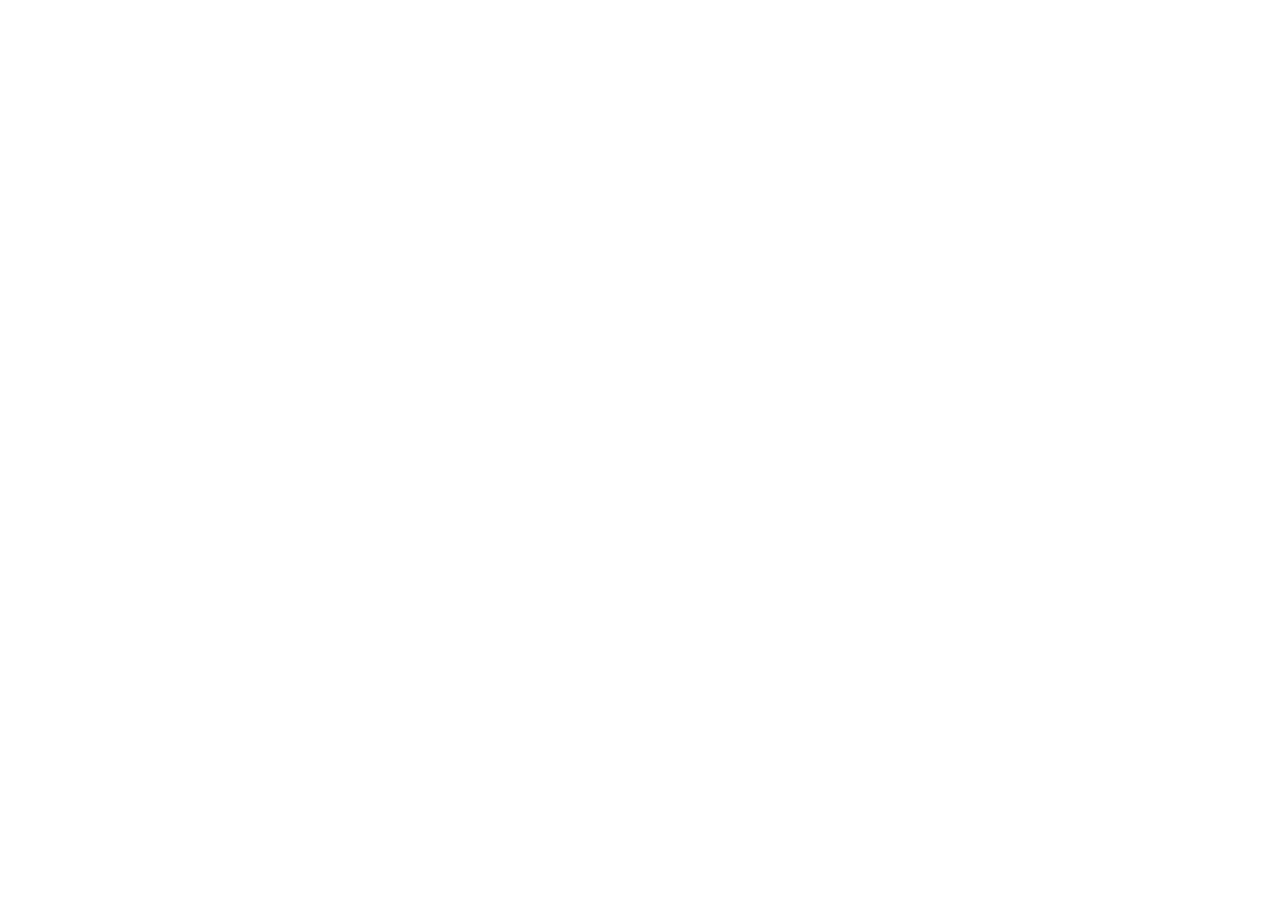
==== index.html @ ad9630a5 "initialize repo" ====
<!DOCTYPE html>
<html lang="en">
<head>
    <meta charset="UTF-8">
    <meta name="viewport" content="width=device-width, initial-scale=1.0">
    <link rel="stylesheet" href="style.css">
    <title>Mustacchio Midterm</title>
</head>
<body>
    


    <script src="script.js"></script>
</body>
</html>
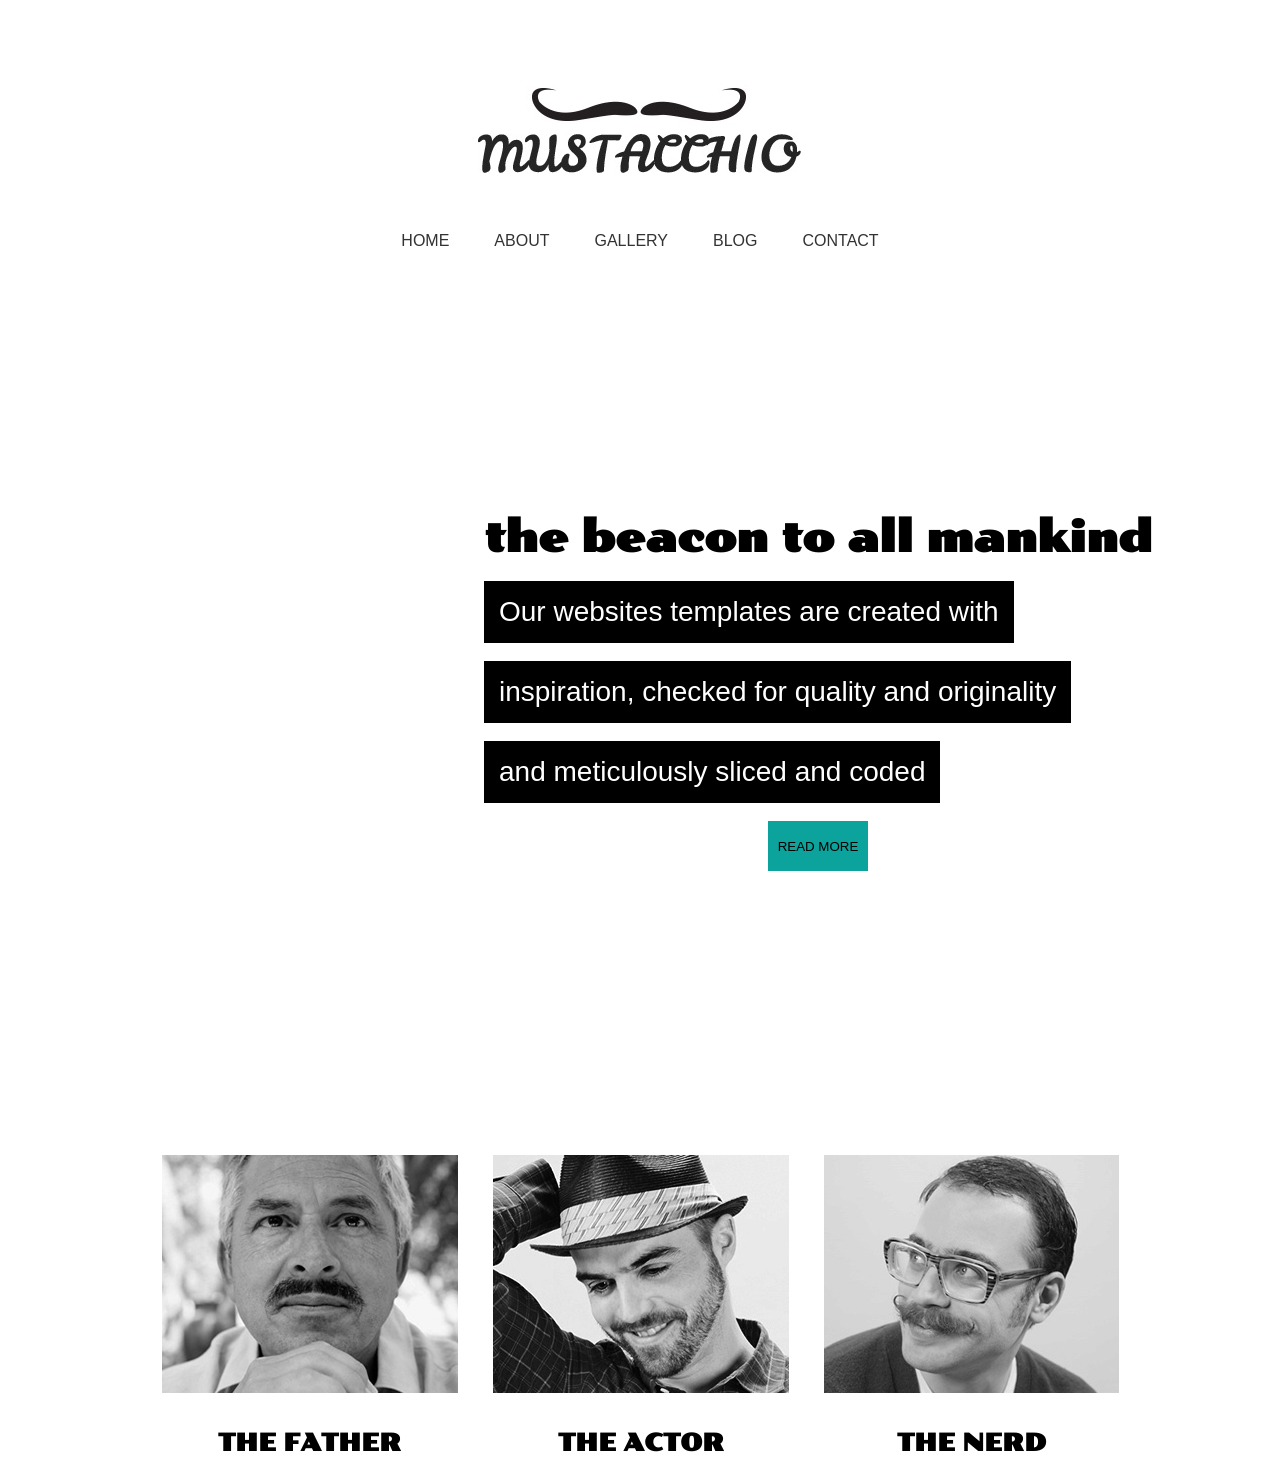
==== commit 37bed614: "completed home page" ====
--- a/index.html
+++ b/index.html
@@ -4,12 +4,51 @@
     <meta charset="UTF-8">
     <meta name="viewport" content="width=device-width, initial-scale=1.0">
     <link rel="stylesheet" href="style.css">
-    <title>Mustacchio Midterm</title>
+    <title>Document</title>
+    <link rel="preconnect" href="https://fonts.googleapis.com">
+<link rel="preconnect" href="https://fonts.gstatic.com" crossorigin>
+<link href="https://fonts.googleapis.com/css2?family=Poller+One&display=swap" rel="stylesheet">
 </head>
 <body>
+     <div class="header">
+        <div class="image">
+            <a href="https://freewebsitetemplates.com/preview/mustacheenthusiast/index.html" target="_blank"><img src="images/logo.jpg" alt="logo.jpg"></a>
+        </div>
+
+        <ul>
+            <li><a href="index.html">HOME</a></li>
+            <li><a href="about.html">ABOUT</a></li>
+            <li><a href="gallery.html">GALLERY</a></li>
+            <li><a href="blog.html">BLOG</a></li>
+            <li><a href="contact.html">CONTACT</a></li>
+        </ul>
+    </div>
+    <div class="content">
+        <div class="content text">
+            <h2>the beacon to all mankind</h2><br>
+            <p>Our websites templates are created with</p><br>
+            <p>inspiration, checked for quality and originality</p><br>
+            <p>and meticulously sliced and coded</p><br>
+            <input type="button" value="READ MORE">
+        </div>
+    </div>
     
-
-
-    <script src="script.js"></script>
+    <div class="images">
+        <div class="images caption">
+            <img src="images/the-father.jpg" alt="dad">
+            <h2>The Father</h2>
+        </div>
+        <div class="images caption">
+            <img src="images/the-actor.jpg" alt="actor">
+            <h2>The Actor</h2>
+        </div>
+        <div class="images caption">
+            <img src="images/the-nerd.jpg" alt="nerd">
+            <h2>The Nerd</h2>
+        </div>
+        
+        
+    </div>
+    
 </body>
 </html>
--- a/style.css
+++ b/style.css
@@ -0,0 +1,83 @@
+*{
+    margin: 0;
+    padding: 0;
+    box-sizing: border-box;
+    flex-shrink: 5;
+}
+.logo-display{
+    margin-top:100px;
+    display:flex;
+    justify-content: center;
+}
+a:visited{
+    color:#333;
+}
+.header {
+    display:flex;
+    flex-direction: column;
+    margin: 85px auto;
+    align-items: center;
+}
+ul{
+    list-style:none;
+    display:flex;
+    gap: 45px;
+    margin:50px;
+}
+ul li a{
+    font-family: "Arial Black", Gadget, sans-serif;
+    color:#333;
+    text-decoration: none;
+}
+ul li a:hover {
+    color:#0ba39c;
+    transition-duration: 1s;
+}
+.content{
+    width: 100%;
+    height: 770px;
+    background-image: url("https://freewebsitetemplates.com/preview/mustacheenthusiast/images/the-beacon.jpg");
+    background-repeat: no-repeat;
+    background-size: 100%;
+}
+.content .text{
+    background-image: none;
+    height:10%;
+    width:35%;
+    margin-top: 10%;
+    margin-right:10%;
+    float: right;
+    text-align: center;
+    width: fit-content;
+}
+.text h2 {
+    background-color:white;
+    font-size:42px;
+    font-family: "Poller One";
+}
+.text p{
+    background-color: black;
+    color:white;
+    font-size:28px;
+    width:fit-content;
+    padding:15px;
+    font-family: Arial, Helvetica, sans-serif;;
+}
+.content input{
+    background-color: #0ba39c;
+    min-height: 50px;
+    min-width: 100px;
+    border:none;
+    align-self: left;
+}
+.images {
+    display:flex;
+    gap:35px;
+    justify-content: center;
+    text-align: center;
+}
+.images .caption {
+    flex-direction: column;
+    font-family: "Poller One";
+    text-transform: uppercase;
+}
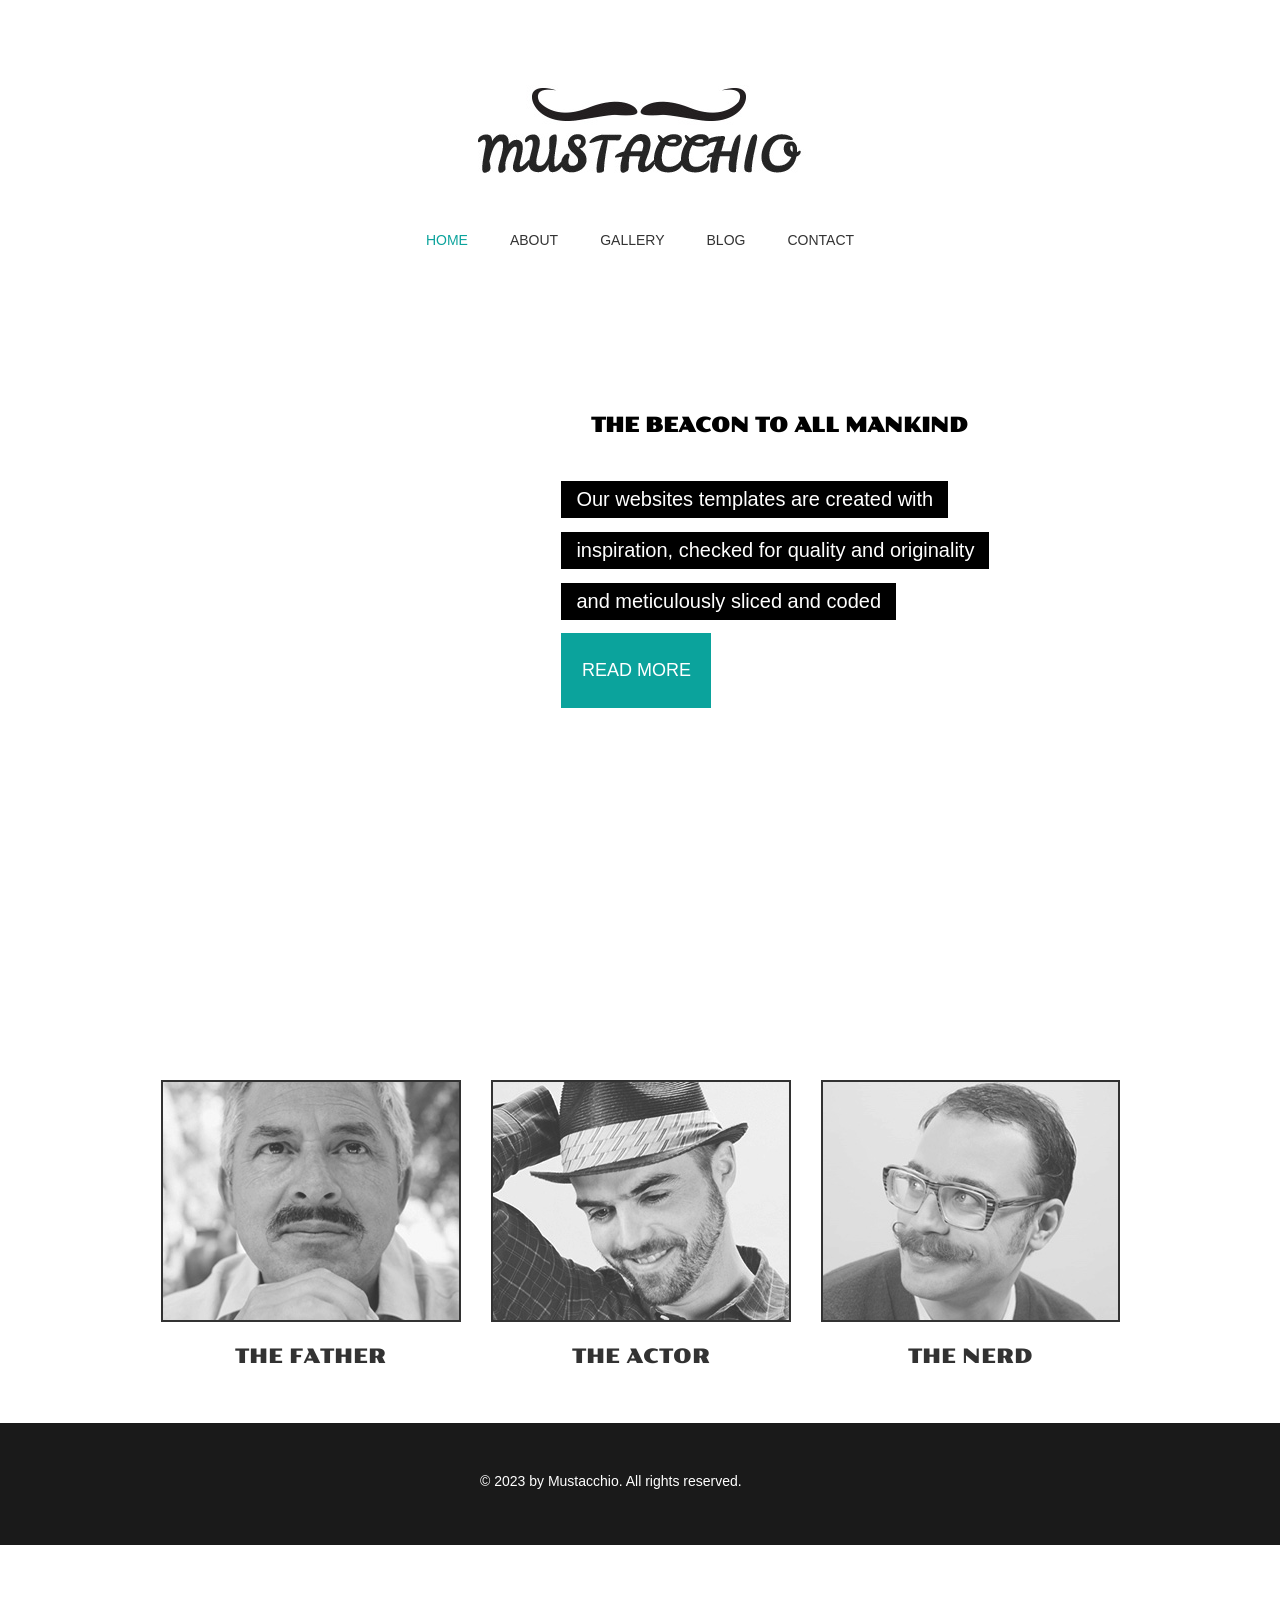
==== commit 6e5478e3: "added gallery html and css" ====
--- a/index.html
+++ b/index.html
@@ -6,8 +6,8 @@
     <link rel="stylesheet" href="style.css">
     <title>Document</title>
     <link rel="preconnect" href="https://fonts.googleapis.com">
-<link rel="preconnect" href="https://fonts.gstatic.com" crossorigin>
-<link href="https://fonts.googleapis.com/css2?family=Poller+One&display=swap" rel="stylesheet">
+    <link rel="preconnect" href="https://fonts.gstatic.com" crossorigin>
+    <link href="https://fonts.googleapis.com/css2?family=Poller+One&display=swap" rel="stylesheet">
 </head>
 <body>
      <div class="header">
@@ -16,7 +16,7 @@
         </div>
 
         <ul>
-            <li><a href="index.html">HOME</a></li>
+            <li><a style="color:#0ba39c" href="index.html">HOME</a></li>
             <li><a href="about.html">ABOUT</a></li>
             <li><a href="gallery.html">GALLERY</a></li>
             <li><a href="blog.html">BLOG</a></li>
@@ -25,7 +25,7 @@
     </div>
     <div class="content">
         <div class="content text">
-            <h2>the beacon to all mankind</h2><br>
+            <h2>the beacon to all mankind</h2><br><br>
             <p>Our websites templates are created with</p><br>
             <p>inspiration, checked for quality and originality</p><br>
             <p>and meticulously sliced and coded</p><br>
@@ -35,19 +35,31 @@
     
     <div class="images">
         <div class="images caption">
-            <img src="images/the-father.jpg" alt="dad">
+            <a href="gallery.html"><img src="images/the-father.jpg" alt="dad"></a>
             <h2>The Father</h2>
         </div>
         <div class="images caption">
-            <img src="images/the-actor.jpg" alt="actor">
+            <a href=""><img src="images/the-actor.jpg" alt="actor"></a>
             <h2>The Actor</h2>
         </div>
         <div class="images caption">
-            <img src="images/the-nerd.jpg" alt="nerd">
+            <a href="gallery.html"><img src="images/the-nerd.jpg" alt="nerd"></a>
             <h2>The Nerd</h2>
         </div>
-        
-        
+    </div>
+
+    <div class="footer">
+        <div>
+            <p>© 2023 by Mustacchio. All rights reserved.</p>
+        </div>
+        <div>
+            <ul>
+                <li><a href=""><img src="" alt=""></a></li>
+                <li><a href=""><img src="" alt=""></a></li>
+                <li><a href=""><img src="" alt=""></a></li>
+                <li><a href=""><img src="" alt=""></a></li>
+            </ul>
+        </div>
     </div>
     
 </body>
--- a/style.css
+++ b/style.css
@@ -2,7 +2,6 @@
     margin: 0;
     padding: 0;
     box-sizing: border-box;
-    flex-shrink: 5;
 }
 .logo-display{
     margin-top:100px;
@@ -17,21 +16,22 @@
     flex-direction: column;
     margin: 85px auto;
     align-items: center;
+    margin-bottom: 2px;
 }
 ul{
     list-style:none;
     display:flex;
-    gap: 45px;
-    margin:50px;
+    gap: 42px;
+    margin:49px;
 }
 ul li a{
     font-family: "Arial Black", Gadget, sans-serif;
     color:#333;
     text-decoration: none;
+    font-size: 14px;
 }
 ul li a:hover {
     color:#0ba39c;
-    transition-duration: 1s;
 }
 .content{
     width: 100%;
@@ -42,42 +42,78 @@
 }
 .content .text{
     background-image: none;
-    height:10%;
+    height:fit-content;
     width:35%;
-    margin-top: 10%;
-    margin-right:10%;
+    margin-top: 7.6%;
+    line-height: 0.85;
+    margin-right:22%;
     float: right;
     text-align: center;
     width: fit-content;
 }
 .text h2 {
+    padding: 20px 30px;
     background-color:white;
-    font-size:42px;
+    font-size:20px;
     font-family: "Poller One";
+    text-transform: uppercase;
 }
 .text p{
     background-color: black;
+    padding: 10px 15px;
     color:white;
-    font-size:28px;
+    font-size:20px;
     width:fit-content;
-    padding:15px;
     font-family: Arial, Helvetica, sans-serif;;
 }
 .content input{
     background-color: #0ba39c;
-    min-height: 50px;
-    min-width: 100px;
+    min-height: 75px;
+    min-width: 150px;
     border:none;
-    align-self: left;
+    float:left;
+    color:white;
+    font-size: 18px;
+
 }
 .images {
     display:flex;
-    gap:35px;
+    gap:20px;
     justify-content: center;
     text-align: center;
+    margin:5px
+}
+.images img {
+    border: 2px solid black;
+}
+.images .caption:hover{
+    opacity: 1;
+    transition: 0.5s ease-in-out;
 }
 .images .caption {
     flex-direction: column;
     font-family: "Poller One";
+    font-size:13px;
     text-transform: uppercase;
+    opacity: 0.8;
+}
+.images .caption h2{
+    opacity: 1;
+    font-weight:normal
+}
+div.footer{
+    background-color: #1a1a1a;
+    font-family: Arial, Helvetica, sans-serif;
+    
+    margin: 50px 0 50px;
+    height: 122px;
+}
+.footer p{
+    font-size: 14px;
+    color:white;
+    margin-left:480px;
+}
+.footer div {
+    display:block;
+    padding-top:50px
 }
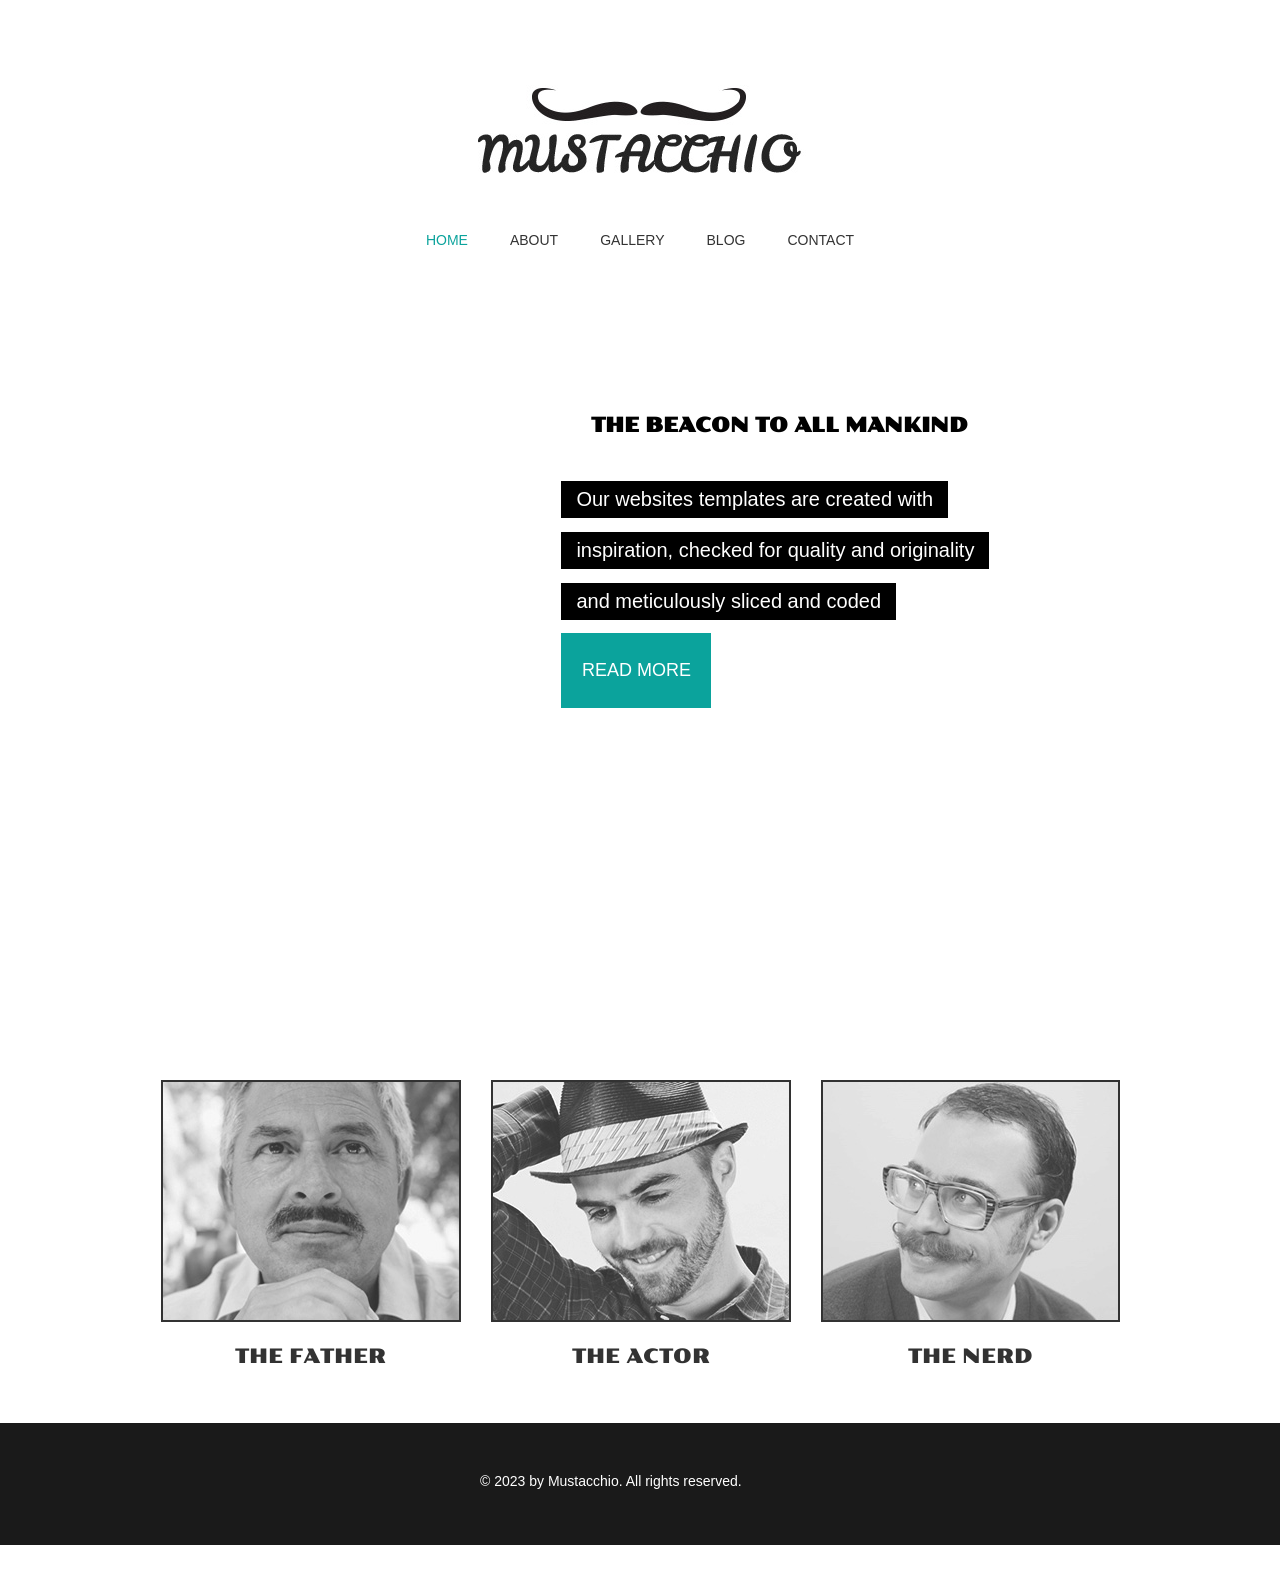
==== commit f9f37c90: "added final page. assignment complete." ====
--- a/index.html
+++ b/index.html
@@ -52,14 +52,6 @@
         <div>
             <p>© 2023 by Mustacchio. All rights reserved.</p>
         </div>
-        <div>
-            <ul>
-                <li><a href=""><img src="" alt=""></a></li>
-                <li><a href=""><img src="" alt=""></a></li>
-                <li><a href=""><img src="" alt=""></a></li>
-                <li><a href=""><img src="" alt=""></a></li>
-            </ul>
-        </div>
     </div>
     
 </body>
--- a/style.css
+++ b/style.css
@@ -116,4 +116,17 @@
 .footer div {
     display:block;
     padding-top:50px
+}
+.start{
+    text-align: center;
+    margin-bottom: 10px;
+    
+}
+.start h3, .start p {
+    font-family: Arial, Helvetica, sans-serif;
+    width:30%;
+    margin: 0 35%;
+}
+.start img{
+    border: 3px solid black
 }
